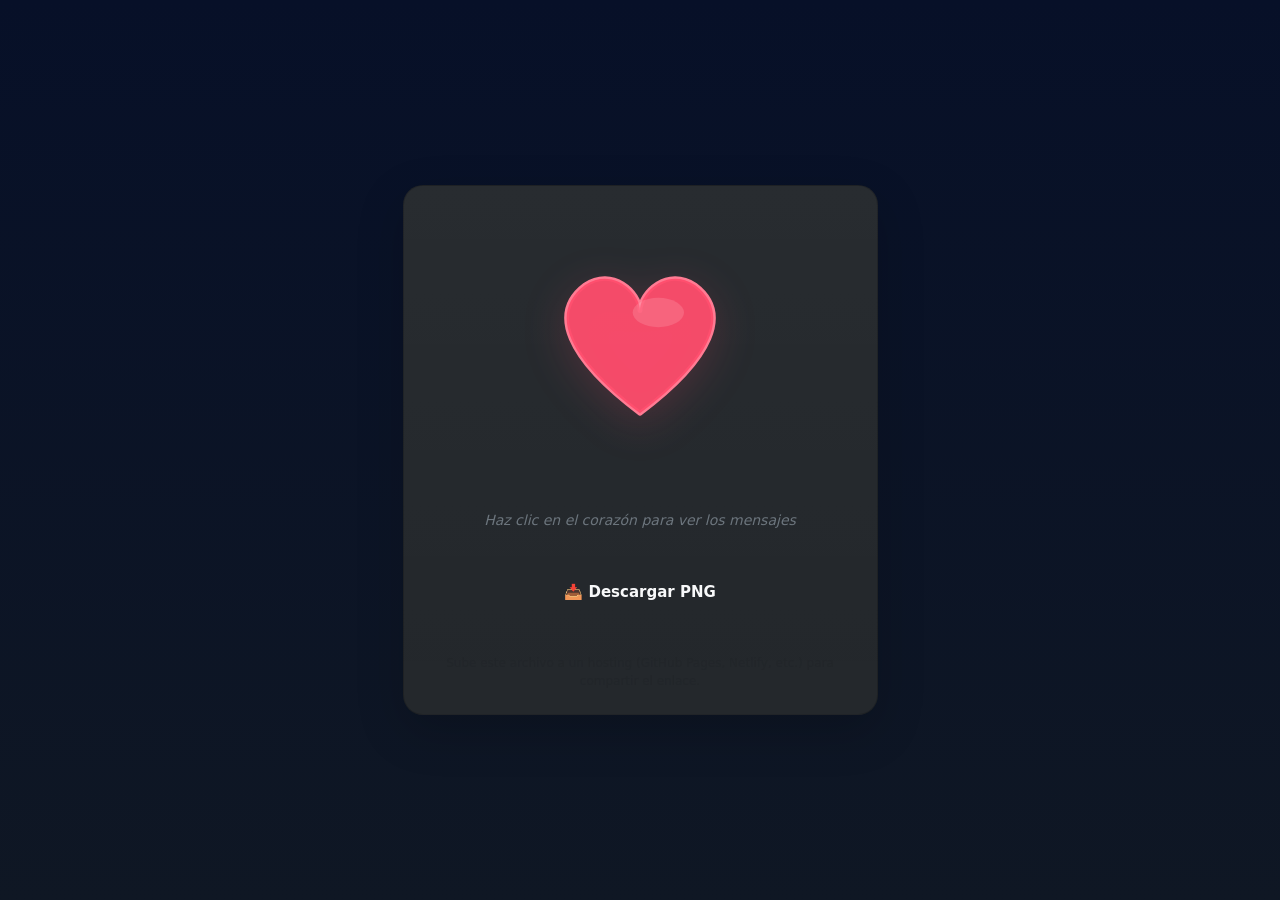
==== I_love_you/index.html @ ef8eac7c "Add files via upload" ====
<!doctype html>
<html lang="es">
<head>
  <meta charset="utf-8" />
  <meta name="viewport" content="width=device-width,initial-scale=1" />
  <title>Just For You</title>

  <link href="https://cdn.jsdelivr.net/npm/bootstrap@5.3.3/dist/css/bootstrap.min.css" rel="stylesheet">
  <link rel="stylesheet" href="style.css" />

  <meta property="og:title" content="Un corazón con mensajes" />
</head>

<body class="d-flex flex-column justify-content-center align-items-center min-vh-100">

  <div class="card text-center p-4 shadow-lg bg-dark text-light" style="max-width: 500px; border-radius: 20px;">
    <div class="preview mb-3 position-relative">
      <div class="heart-wrap" id="heartContainer">
        <svg class="heart" viewBox="0 0 120 120" xmlns="http://www.w3.org/2000/svg" aria-label="Corazón animado">
          <path id="heartStroke" class="stroke" 
                d="M60 100 C20 70, 10 45, 30 30 C45 20, 60 34, 60 44 
                   C60 34, 75 20, 90 30 C110 45, 100 70, 60 100 Z" 
                stroke="#ff7b93" stroke-width="2.6" stroke-linecap="round" stroke-linejoin="round"/>
          <g class="pulse">
            <path id="heartFill" 
                  d="M60 100 C20 70, 10 45, 30 30 C45 20, 60 34, 60 44 
                     C60 34, 75 20, 90 30 C110 45, 100 70, 60 100 Z" 
                  fill="#ff4d6d" opacity="0.95"/>
            <ellipse class="shine" cx="70" cy="45" rx="14" ry="8" fill="#ffd6dc" opacity="0.18"></ellipse>
          </g>
        </svg>
      </div>

      <div id="floatingMessage" class="floating-message"></div>
    </div>

    <p class="small mb-3 text-secondary">
     <i> Haz clic en el corazón para ver los mensajes</i>
    </p>

    <div class="d-flex flex-column flex-sm-row justify-content-center gap-2">
    
      <button class="btn btn-outline-light" id="downloadBtn">
        📥 Descargar PNG
      </button>
    </div>

    <p class="small-note text-muted mt-3 mb-0">
      Sube este archivo a un hosting (GitHub Pages, Netlify, etc.) para compartir el enlace.
    </p>
  </div>

  <script src="script.js"></script>
</body>
</html>
---- I_love_you/style.css ----
@import url("https://cdn.jsdelivr.net/npm/bootstrap@5.3.0/dist/css/bootstrap.min.css");

:root {
  --bg: #0f1724;
  --card: #0b1220;
  --accent: #ff4d6d;
  --light: #ffcdd2;
}

html, body {
  height: 100%;
  margin: 0;
  font-family: Inter, system-ui, Arial, sans-serif;
  background: linear-gradient(180deg, #071028 0%, #0f1724 100%);
  display: flex;
  align-items: center;
  justify-content: center;
  padding: 20px;
  color: #fff;
}

.card {
  width: min(720px, 95%);
  background: linear-gradient(180deg, rgba(255, 255, 255, 0.03), rgba(255, 255, 255, 0.01));
  border-radius: 18px;
  padding: 28px;
  box-shadow: 0 10px 30px rgba(2, 6, 23, 0.6);
  display: flex;
  flex-direction: column;
  align-items: center;
  justify-content: center;
  gap: 24px;
  text-align: center;
}

.preview {
  flex: 1 1 auto;
  min-height: 260px;
  display: flex;
  align-items: center;
  justify-content: center;
  position: relative;
}


.heart-wrap {
  width: 220px;
  height: 220px;
  display: flex;
  align-items: center;
  justify-content: center;
  position: relative;
  aspect-ratio: 1 / 1; 
}


svg.heart {
  width: 100%;
  height: auto;
  aspect-ratio: 1 / 1;
  filter: drop-shadow(0 10px 20px rgba(255, 77, 109, 0.18));
  cursor: pointer;
  transition: transform 0.3s ease;
}
svg.heart:active {
  transform: scale(1.15);
}

.pulse {
  transform-origin: center;
  animation: pulse 1.1s ease-in-out infinite;
}
@keyframes pulse {
  0% { transform: scale(1); filter: drop-shadow(0 0 0 rgba(255,77,109,0)); }
  40% { transform: scale(1.08); filter: drop-shadow(0 14px 18px rgba(255,77,109,0.14)); }
  70% { transform: scale(0.96); }
  100% { transform: scale(1); }
}

.stroke {
  stroke-dasharray: 1000;
  stroke-dashoffset: 1000;
  animation: draw 1.2s ease forwards;
  animation-delay: 0.05s;
  fill: none;
}
@keyframes draw {
  to { stroke-dashoffset: 0; }
}


.shine {
  transform-origin: center;
  animation: shine 2.5s linear infinite;
}
@keyframes shine {
  0% { opacity: 0.15; transform: translateY(0); }
  50% { opacity: 0.35; transform: translateY(-6px); }
  100% { opacity: 0.15; transform: translateY(0); }
}


.controls {
  width: 100%;
  display: flex;
  flex-direction: column;
  gap: 12px;
  align-items: center;
}

h1 {
  margin: 0 0 6px 0;
  font-size: 20px;
}
p.small {
  margin: 0;
  color: #cbd5e1;
  font-size: 14px;
}


.btn {
  display: inline-flex;
  gap: 10px;
  align-items: center;
  justify-content: center;
  padding: 10px 14px;
  border-radius: 10px;
  border: none;
  cursor: pointer;
  font-weight: 600;
  font-size: 15px;
  transition: transform 0.12s ease, box-shadow 0.12s ease;
}
.btn:active { transform: translateY(1px); }

.btn-whatsapp {
  background: #25D366;
  color: #022102;
  box-shadow: 0 8px 20px rgba(37, 211, 102, 0.16);
}
.btn-download {
  background: transparent;
  color: var(--light);
  border: 1px solid rgba(255, 255, 255, 0.08);
  box-shadow: none;
}


.small-note {
  font-size: 12px;
  color: #94a3b8;
  margin-top: 6px;
}
footer {
  width: 100%;
  text-align: center;
  margin-top: 12px;
  color: #7b8794;
  font-size: 12px;
}

.message-popup {
  position: absolute;
  top: 20%; 
  left: 50%;
  transform: translate(-50%, -50%);
  background: linear-gradient(135deg, #ff8fab, #ff4d6d); 
  color: #fff;
  padding: 10px 18px;
  border-radius: 25px;
  font-weight: 700;
  font-size: 17px;
  opacity: 0;
  pointer-events: none;
  animation: popUp 1.6s ease forwards;
  box-shadow: 0 4px 20px rgba(255, 77, 109, 0.25);
  letter-spacing: 0.5px;
}


@keyframes popUp {
  0% { opacity: 0; transform: translate(-50%, -60%) scale(0.8); }
  30% { opacity: 1; transform: translate(-50%, -50%) scale(1); }
  70% { opacity: 1; }
  100% { opacity: 0; transform: translate(-50%, -70%) scale(0.9); }
}
.flying-heart {
  position: absolute;
  left: 50%;
  top: 50%;
  transform: translate(-50%, -50%);
  animation: fly 1s ease-out forwards;
  opacity: 0.9;
  user-select: none;
  pointer-events: none;
}
@keyframes fly {
  0% {
    transform: translate(-50%, -50%) scale(1) rotate(0deg);
    opacity: 1;
  }
  100% {
    transform: translate(calc(-50% + var(--x)), calc(-50% + var(--y))) scale(0.5) rotate(var(--r));
    opacity: 0;
  }
}
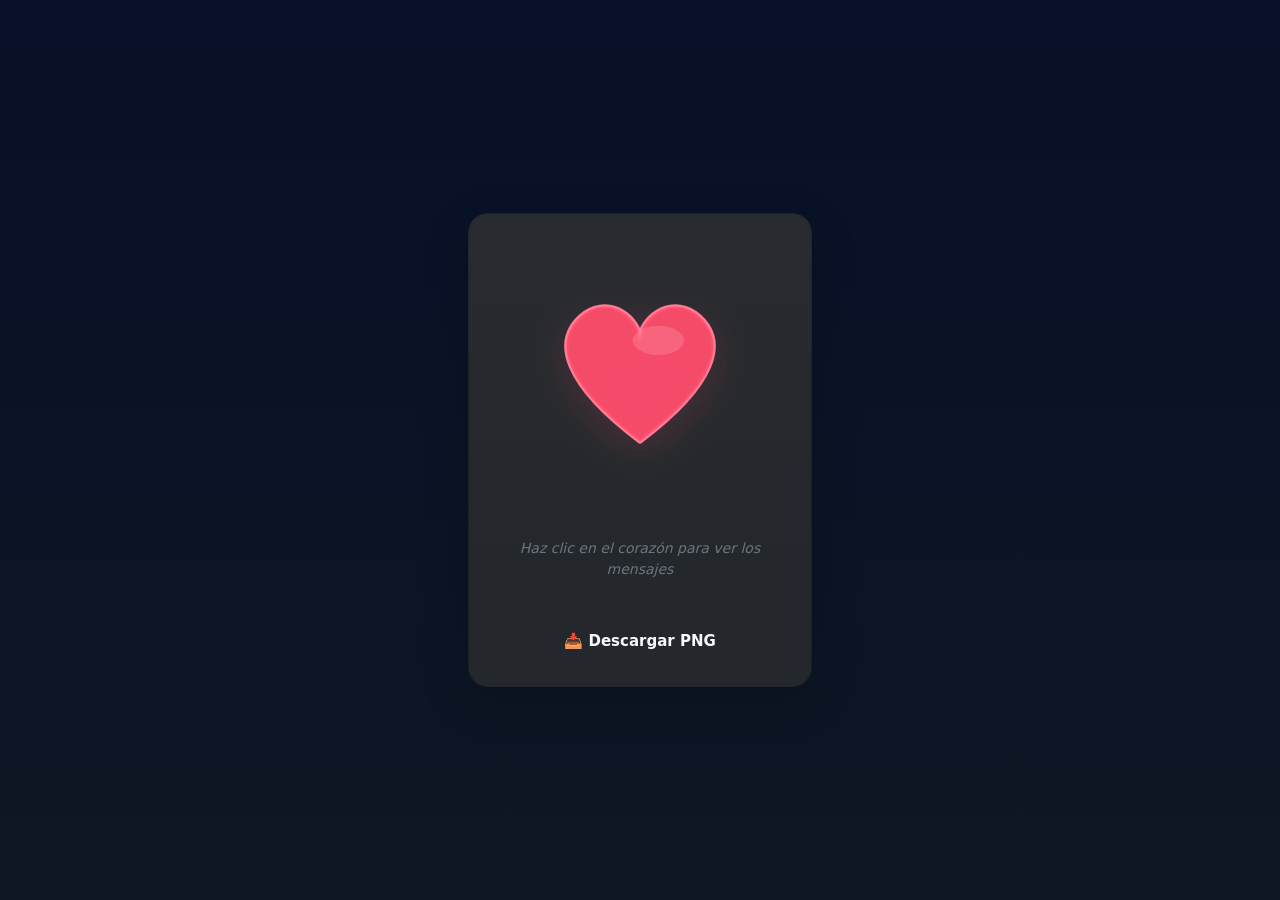
==== commit 5d688c20: "Update index.html" ====
--- a/I_love_you/index.html
+++ b/I_love_you/index.html
@@ -45,11 +45,9 @@
       </button>
     </div>
 
-    <p class="small-note text-muted mt-3 mb-0">
-      Sube este archivo a un hosting (GitHub Pages, Netlify, etc.) para compartir el enlace.
-    </p>
   </div>
 
   <script src="script.js"></script>
 </body>
 </html>
+
